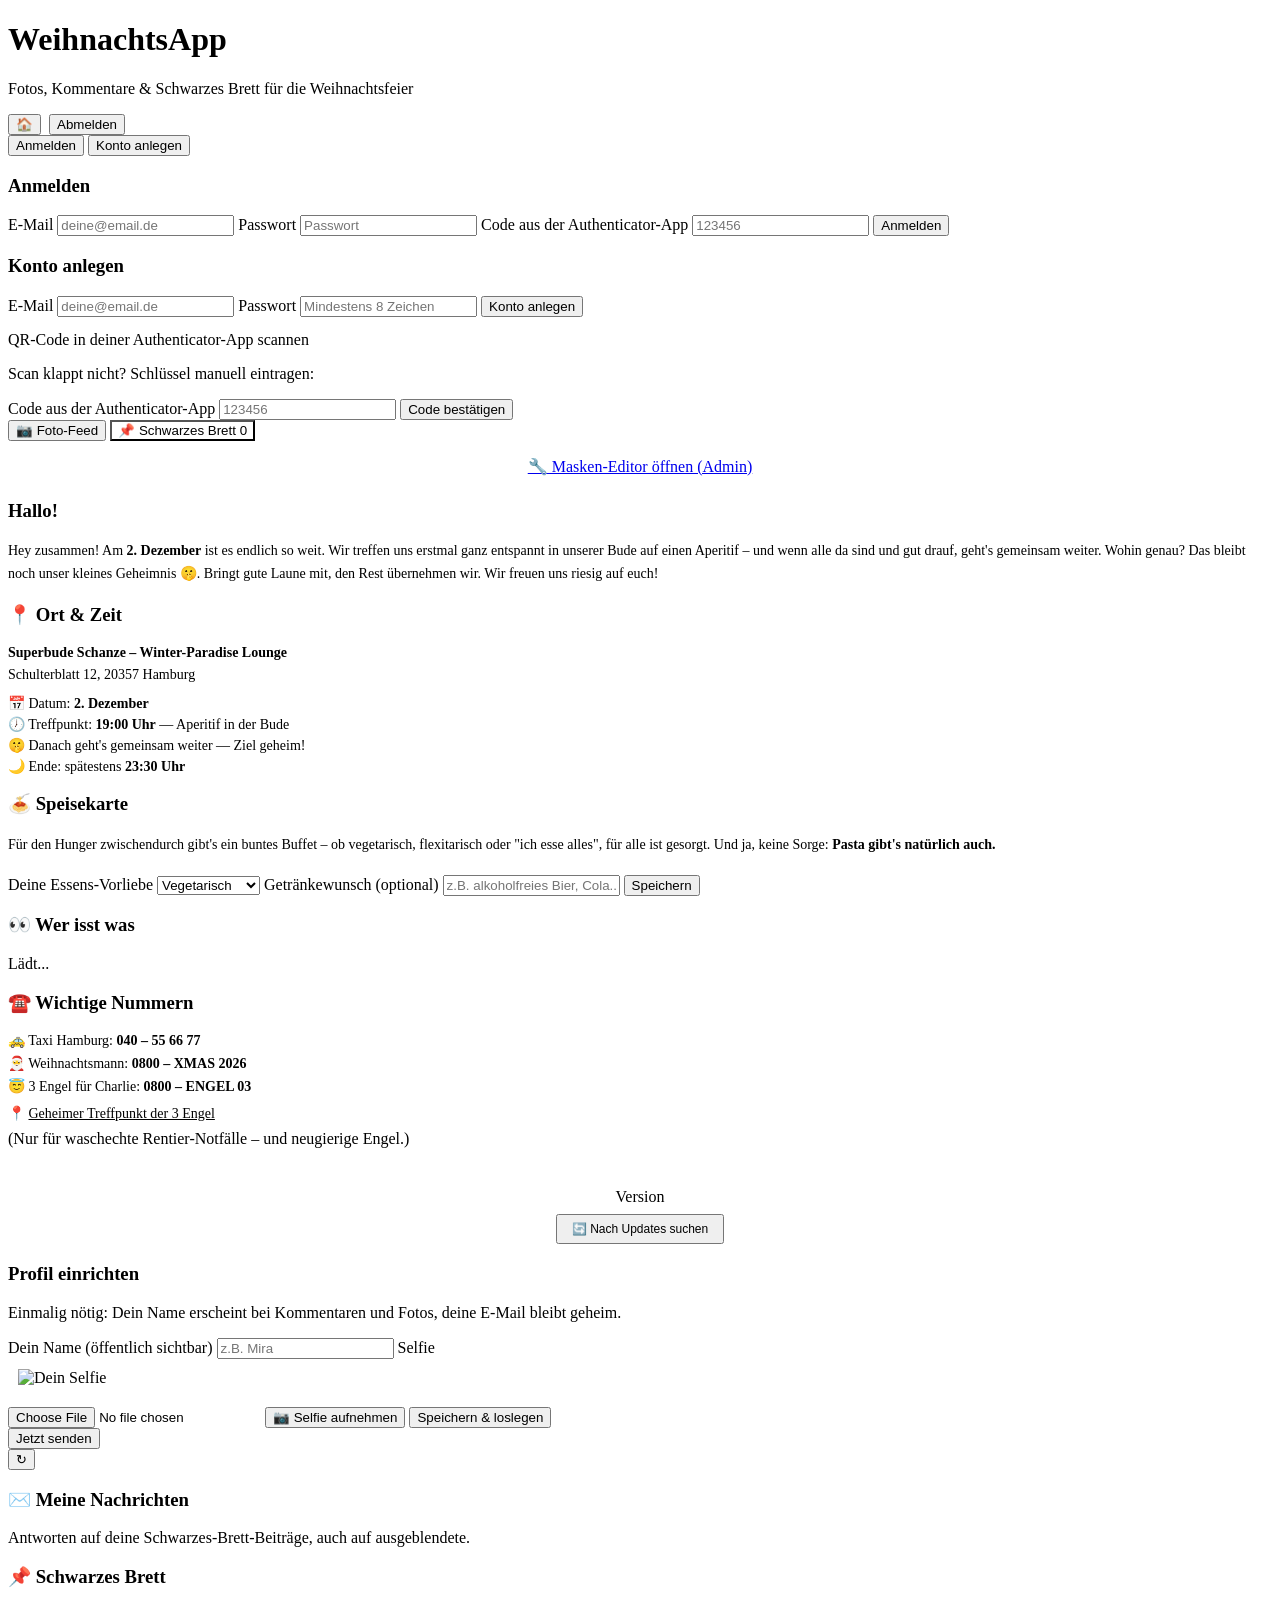
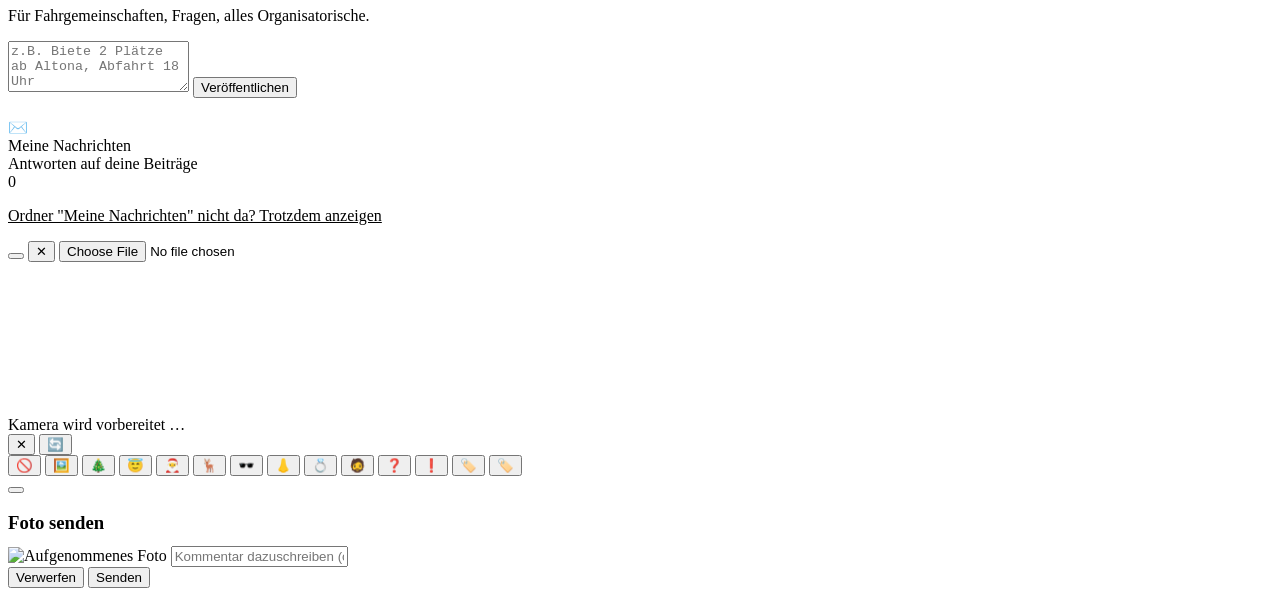
==== public/index.html @ eef3f20a "Fix: Querformat-Breite begrenzt, Masken-Leiste ab jetzt komplett scrollbar (v1.7.1)" ====
<!DOCTYPE html>
<html lang="de">
<head>
<meta charset="UTF-8">
<meta name="viewport" content="width=device-width, initial-scale=1">
<title>WeihnachtsApp — Testclient</title>
<link rel="icon" href="/favicon.ico" sizes="any">
<link rel="icon" href="/icon-192.png" type="image/png" sizes="192x192">
<link rel="apple-touch-icon" href="/apple-touch-icon.png">
<link rel="manifest" href="/manifest.json">
<meta name="theme-color" content="#ff3d78">
<link rel="preconnect" href="https://fonts.googleapis.com">
<link rel="preconnect" href="https://fonts.gstatic.com" crossorigin>
<link href="https://fonts.googleapis.com/css2?family=Baloo+2:wght@500;700;800&family=Inter:wght@400;500;600&display=swap" rel="stylesheet">
<link rel="stylesheet" href="/css/app.css?v=1.7.1">
</head>
<body>
<div class="shell">
  <div class="header">
    <div>
      <h1>WeihnachtsApp</h1>
      <p>Fotos, Kommentare &amp; Schwarzes Brett für die Weihnachtsfeier</p>
    </div>
    <div style="display:flex; gap:8px;">
      <button id="homeBtn" class="hidden" title="Startseite">🏠</button>
      <button id="logoutBtn" class="hidden">Abmelden</button>
    </div>
  </div>

  <div class="content">
    <div id="msgBox"></div>

    <!-- AUTH -->
    <div id="authView" class="auth-scroll">
      <div class="auth-tabs">
        <button id="tabLoginBtn" class="auth-tab active">Anmelden</button>
        <button id="tabRegisterBtn" class="auth-tab">Konto anlegen</button>
      </div>

      <div id="loginPanel" class="panel">
        <h3>Anmelden</h3>
        <label for="loginEmail">E-Mail</label>
        <input id="loginEmail" type="email" placeholder="deine@email.de">
        <label for="loginPassword">Passwort</label>
        <input id="loginPassword" type="password" placeholder="Passwort">
        <label for="loginCode">Code aus der Authenticator-App</label>
        <input id="loginCode" type="text" maxlength="6" placeholder="123456">
        <button id="loginBtn" class="btn btn-primary">Anmelden</button>
      </div>

      <div id="registerPanel" class="panel hidden">
        <h3>Konto anlegen</h3>
        <label for="regEmail">E-Mail</label>
        <input id="regEmail" type="email" placeholder="deine@email.de">
        <label for="regPassword">Passwort</label>
        <input id="regPassword" type="password" placeholder="Mindestens 8 Zeichen">
        <button id="registerBtn" class="btn btn-primary">Konto anlegen</button>

        <div id="totpArea" class="hidden" style="margin-top:14px;">
          <label>QR-Code in deiner Authenticator-App scannen</label>
          <div class="qr-wrap"><div id="totpQr"></div></div>
          <p class="panel-note">Scan klappt nicht? Schlüssel manuell eintragen:</p>
          <div class="totp-box" id="totpSecret"></div>
          <label for="regConfirmCode" style="margin-top:10px;">Code aus der Authenticator-App</label>
          <input id="regConfirmCode" type="text" maxlength="6" placeholder="123456">
          <button id="verifyBtn" class="btn btn-primary">Code bestätigen</button>
        </div>
      </div>
    </div>

    <!-- INFOS ZUM ABEND (Startseite nach dem Login) -->
    <div id="infoView" class="hidden auth-scroll">
      <div class="info-sticky-nav">
        <button class="btn btn-primary" style="flex:1; margin:0; position:relative;" onclick="setView('feed')">📷 Foto-Feed</button>
        <button class="btn btn-quiet" style="flex:1; margin:0; position:relative; background:var(--paper);" onclick="setView('board')">
          📌 Schwarzes Brett
          <span id="boardBadge" class="badge hidden" style="top:-8px; right:-8px;">0</span>
        </button>
      </div>

      <a id="adminMaskEditorLink" href="/mask-editor.html" target="_blank" rel="noopener"
         class="panel-note hidden" style="display:block; text-align:center; text-decoration:underline; cursor:pointer; margin:16px 0 24px;">
        🔧 Masken-Editor öffnen (Admin)
      </a>

      <div class="panel">
        <h3 id="infoGreeting">Hallo!</h3>
        <p style="font-size:14px; line-height:1.6;">
          Hey zusammen! Am <strong>2. Dezember</strong> ist es endlich so weit. Wir treffen
          uns erstmal ganz entspannt in unserer Bude auf einen Aperitif – und wenn alle da
          sind und gut drauf, geht's gemeinsam weiter. Wohin genau? Das bleibt noch unser
          kleines Geheimnis 🤫. Bringt gute Laune mit, den Rest übernehmen wir. Wir freuen
          uns riesig auf euch!
        </p>
      </div>

      <div class="panel">
        <h3>📍 Ort &amp; Zeit</h3>
        <p style="font-size:14px; margin:0 0 6px;"><strong>Superbude Schanze – Winter-Paradise Lounge</strong></p>
        <p style="font-size:14px; margin:0 0 12px; color:var(--muted);">Schulterblatt 12, 20357 Hamburg</p>
        <p style="font-size:14px; margin:0;">📅 Datum: <strong>2. Dezember</strong></p>
        <p style="font-size:14px; margin:4px 0;">🕖 Treffpunkt: <strong>19:00 Uhr</strong> — Aperitif in der Bude</p>
        <p style="font-size:14px; margin:4px 0;">🤫 Danach geht's gemeinsam weiter — Ziel geheim!</p>
        <p style="font-size:14px; margin:4px 0 0;">🌙 Ende: spätestens <strong>23:30 Uhr</strong></p>
      </div>

      <div class="panel">
        <h3>🍝 Speisekarte</h3>
        <p style="font-size:14px; line-height:1.6; margin:0 0 12px;">
          Für den Hunger zwischendurch gibt's ein buntes Buffet – ob vegetarisch,
          flexitarisch oder "ich esse alles", für alle ist gesorgt. Und ja, keine Sorge:
          <strong>Pasta gibt's natürlich auch.</strong>
        </p>
        <label for="foodPreference">Deine Essens-Vorliebe</label>
        <select id="foodPreference">
          <option value="vegetarisch">Vegetarisch</option>
          <option value="flexitarisch">Flexitarisch</option>
          <option value="alles">Ich esse alles</option>
        </select>
        <label for="drinkWish" style="margin-top:8px;">Getränkewunsch (optional)</label>
        <input id="drinkWish" type="text" placeholder="z.B. alkoholfreies Bier, Cola...">
        <button id="savePreferencesBtn" class="btn btn-primary" style="margin-top:6px;">Speichern</button>
      </div>

      <div class="panel">
        <h3>👀 Wer isst was</h3>
        <div id="foodOverview"><p class="panel-note">Lädt...</p></div>
      </div>

      <div class="panel">
        <h3>☎️ Wichtige Nummern</h3>
        <p style="font-size:14px; margin:0 0 6px;">🚕 Taxi Hamburg: <strong>040 – 55 66 77</strong></p>
        <p style="font-size:14px; margin:0 0 6px;">🎅 Weihnachtsmann: <strong>0800 – XMAS 2026</strong></p>
        <p style="font-size:14px; margin:0 0 10px;">😇 3 Engel für Charlie: <strong>0800 – ENGEL 03</strong></p>
        <p style="font-size:14px; margin:0;">
          📍 <a href="https://www.google.com/maps/search/?api=1&query=Hamburger+Michel%2C+Hamburg" target="_blank" rel="noopener" style="color:var(--pink-deep);">Geheimer Treffpunkt der 3 Engel</a>
        </p>
        <p class="panel-note" style="margin-top:8px;">(Nur für waschechte Rentier-Notfälle – und neugierige Engel.)</p>
      </div>

      <div style="text-align:center; margin-top:24px; padding-top:16px; border-top:1px solid var(--line);">
        <p class="panel-note" style="margin:0 0 8px;">Version <span id="appVersion"></span></p>
        <button id="checkUpdateBtn" class="btn btn-quiet" style="font-size:12px; padding:6px 14px;">🔄 Nach Updates suchen</button>
      </div>
    </div>

    <!-- PROFIL EINRICHTEN (einmalig nach erster Anmeldung) -->
    <div id="profileView" class="hidden auth-scroll">
      <div class="panel">
        <h3>Profil einrichten</h3>
        <p class="panel-note">Einmalig nötig: Dein Name erscheint bei Kommentaren und Fotos, deine E-Mail bleibt geheim.</p>
        <label for="profileUsername">Dein Name (öffentlich sichtbar)</label>
        <input id="profileUsername" type="text" placeholder="z.B. Mira" maxlength="24">

        <label>Selfie</label>
        <div id="profileAvatarPreviewWrap" class="qr-wrap hidden" style="padding:10px;">
          <img id="profileAvatarPreview" class="avatar-preview" alt="Dein Selfie">
        </div>
        <input type="file" id="profileAvatarInput" accept="image/*" capture="user" class="hidden">
        <button id="profileTakeSelfieBtn" class="btn btn-quiet" type="button">📷 Selfie aufnehmen</button>
        <button id="profileSaveBtn" class="btn btn-primary" type="button" style="margin-top:10px;">Speichern &amp; loslegen</button>
      </div>
    </div>

    <!-- MAIN -->
    <div id="mainView" class="hidden">
      <div id="queueBanner" class="queue-banner hidden">
        <span id="queueBannerText"></span>
        <button id="queueRetryBtn" class="btn btn-primary">Jetzt senden</button>
      </div>
      <button id="refreshBtn" class="refresh-fab" title="Feed aktualisieren">↻</button>
      <div id="feed"></div>
    </div>

    <!-- MEINE NACHRICHTEN -->
    <div id="myMessagesView" class="hidden auth-scroll">
      <div class="panel">
        <h3>✉️ Meine Nachrichten</h3>
        <p class="panel-note">Antworten auf deine Schwarzes-Brett-Beiträge, auch auf ausgeblendete.</p>
      </div>
      <div id="myMessagesList"></div>
    </div>
    <div id="boardView" class="hidden auth-scroll">
      <div class="panel">
        <h3>📌 Schwarzes Brett</h3>
        <p class="panel-note">Für Fahrgemeinschaften, Fragen, alles Organisatorische.</p>
        <textarea id="boardText" rows="3" placeholder="z.B. Biete 2 Plätze ab Altona, Abfahrt 18 Uhr"></textarea>
        <button id="boardPostBtn" class="btn btn-primary">Veröffentlichen</button>
      </div>
      <div id="boardList"></div>

      <div class="nav-card hidden" id="myMessagesNavCard" style="position:relative; margin-top:20px;" onclick="setView('myMessages')">
        <span class="nav-card-emoji">✉️</span>
        <div>
          <div class="nav-card-title">Meine Nachrichten</div>
          <div class="nav-card-sub">Antworten auf deine Beiträge</div>
        </div>
        <span id="myMessagesBadge" class="badge hidden">0</span>
      </div>
      <p class="panel-note hidden" id="showMyMessagesLink" style="cursor:pointer; text-decoration:underline;" onclick="forceShowMyMessages()">
        Ordner "Meine Nachrichten" nicht da? Trotzdem anzeigen
      </p>
    </div>
  </div>

  <button id="shutterBtn" class="shutter-btn hidden" title="Foto aufnehmen"></button>
  <button id="focusCloseBtn" class="focus-close hidden" title="Schließen">✕</button>
  <input type="file" id="cameraInput" accept="image/*" capture="environment" class="hidden">

  <div id="cameraView" class="camera-view hidden">
    <video id="cameraVideo" autoplay playsinline muted></video>
    <canvas id="cameraCanvas"></canvas>
    <div id="cameraLoading" class="camera-loading">Kamera wird vorbereitet …</div>
    <button id="cameraCloseBtn" class="focus-close" title="Schließen">✕</button>
    <button id="cameraSwitchBtn" class="camera-switch-btn" title="Kamera wechseln">🔄</button>
    <div class="mask-picker">
      <button class="mask-btn active" data-mask="none" title="Alle Effekte aus">🚫</button>
      <button class="mask-btn" data-mask="frame" title="Goldener Rahmen">🖼️</button>
      <button class="mask-btn" data-mask="plaque" title="Namensschild (nur mit Rahmen)">🎄</button>
      <button class="mask-btn" data-mask="halo" title="Heiligenschein">😇</button>
      <button class="mask-btn" data-mask="santa" title="Nikolausmütze">🎅</button>
      <button class="mask-btn" data-mask="antlers" title="Rentiergeweih">🦌</button>
      <button class="mask-btn" data-mask="glasses" title="Partybrille">🕶️</button>
      <button class="mask-btn" data-mask="nose" title="Rote Nase">👃</button>
      <button class="mask-btn" data-mask="earrings" title="Ohrringe">💍</button>
      <button class="mask-btn" data-mask="beard" title="Bart">🧔</button>
      <button class="mask-btn" data-mask="question" title="Fragezeichen">❓</button>
      <button class="mask-btn" data-mask="exclaim" title="Ausrufezeichen">❗</button>
      <button class="mask-btn" data-mask="bannerColor" title="Graffiti-Banner (bunt)">🏷️</button>
      <button class="mask-btn" data-mask="bannerGold" title="Graffiti-Banner (gold)">🏷️</button>
    </div>
    <button id="cameraCaptureBtn" class="camera-capture-btn" title="Foto aufnehmen"></button>
  </div>

  <div id="captureOverlay" class="capture-overlay hidden">
    <div class="capture-card">
      <h3 style="margin-bottom:12px;">Foto senden</h3>
      <img id="capturePreview" alt="Aufgenommenes Foto">
      <input type="text" id="captureCaption" placeholder="Kommentar dazuschreiben (optional)...">
      <div class="capture-actions">
        <button id="captureCancelBtn" class="btn btn-quiet">Verwerfen</button>
        <button id="captureSendBtn" class="btn btn-primary">Senden</button>
      </div>
    </div>
  </div>
</div>

<script src="/js/qrcode.js"></script>
<script src="/js/app.js?v=1.7.1"></script>

<script type="module" src="/js/ar-camera.js?v=1.7.1"></script>

<script>
  // Service Worker registrieren, damit die App-Hülle offline verfügbar
  // ist. Schlägt die Registrierung fehl (z.B. sehr alter Browser),
  // funktioniert die App online trotzdem ganz normal weiter.
  if ('serviceWorker' in navigator) {
    window.addEventListener('load', () => {
      navigator.serviceWorker.register('/sw.js').catch((err) => {
        console.warn('Service Worker Registrierung fehlgeschlagen:', err);
      });
    });
  }
</script>
</body>
</html>
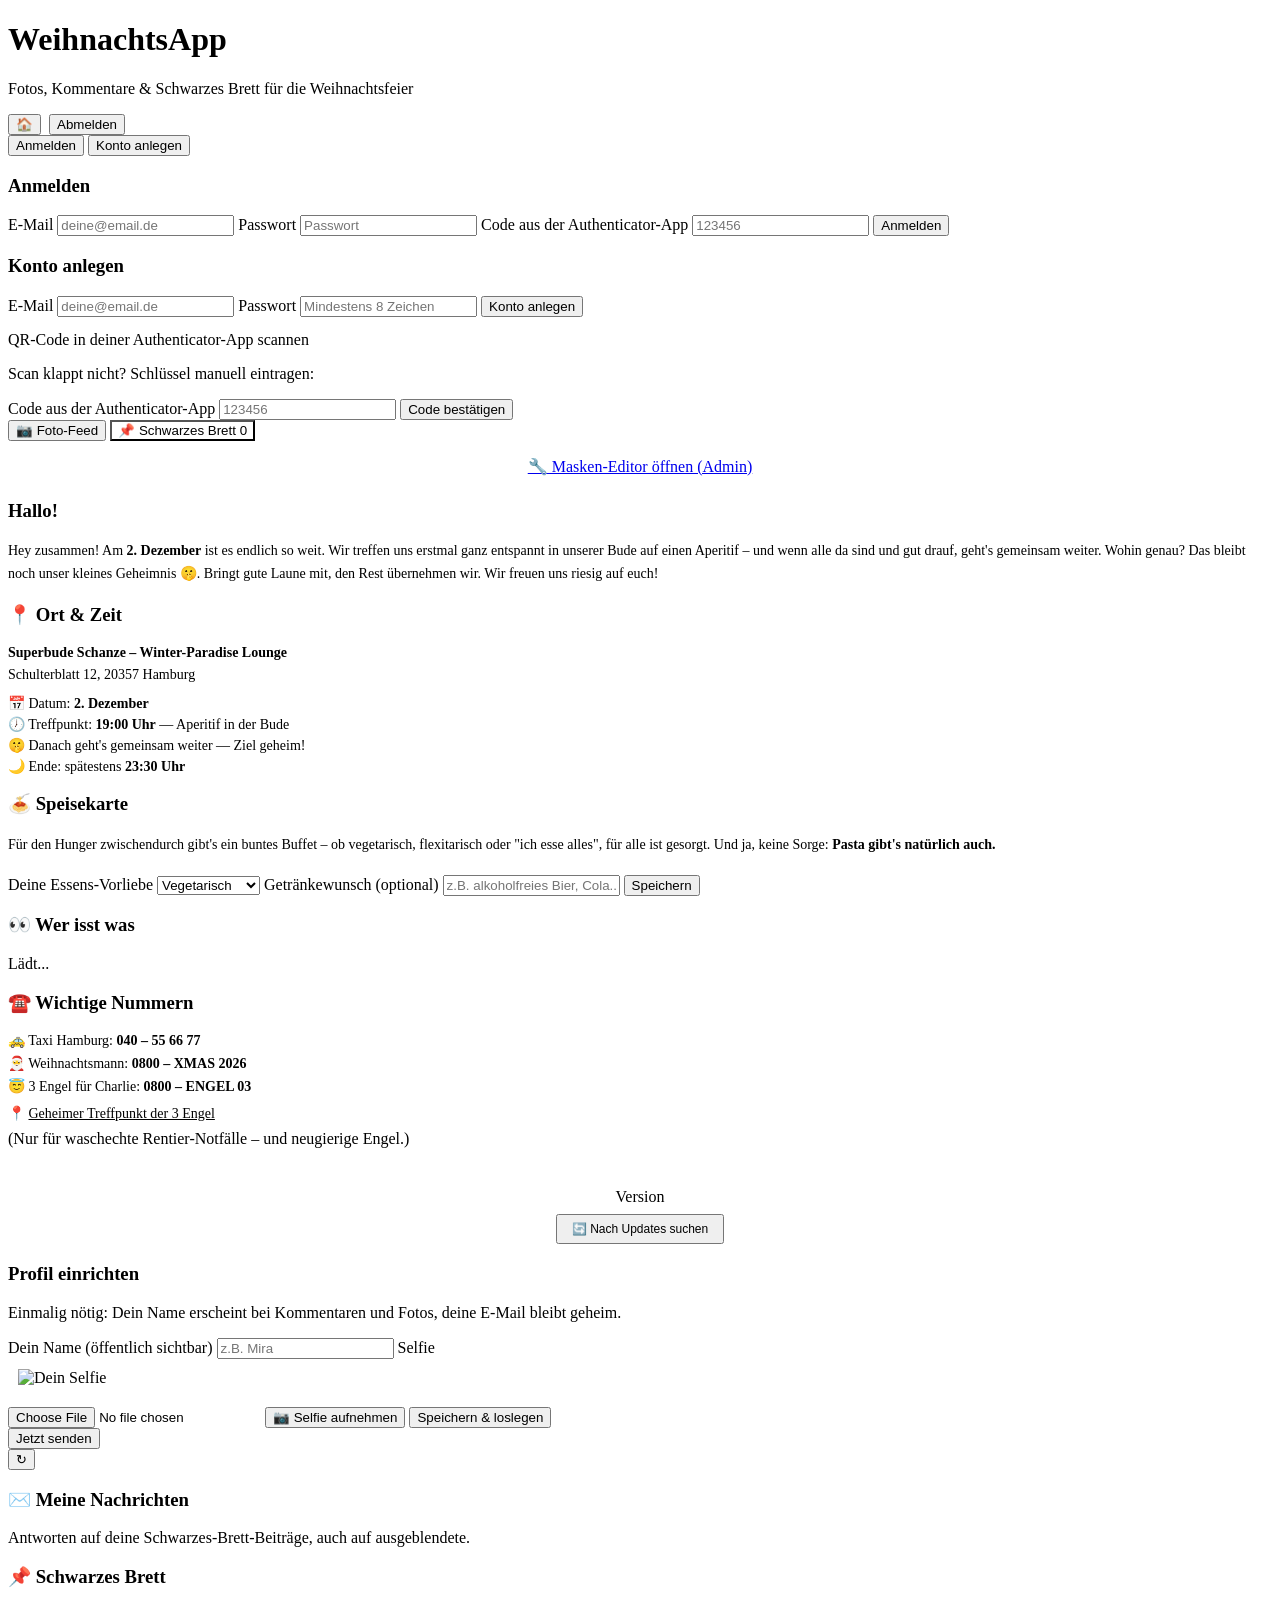
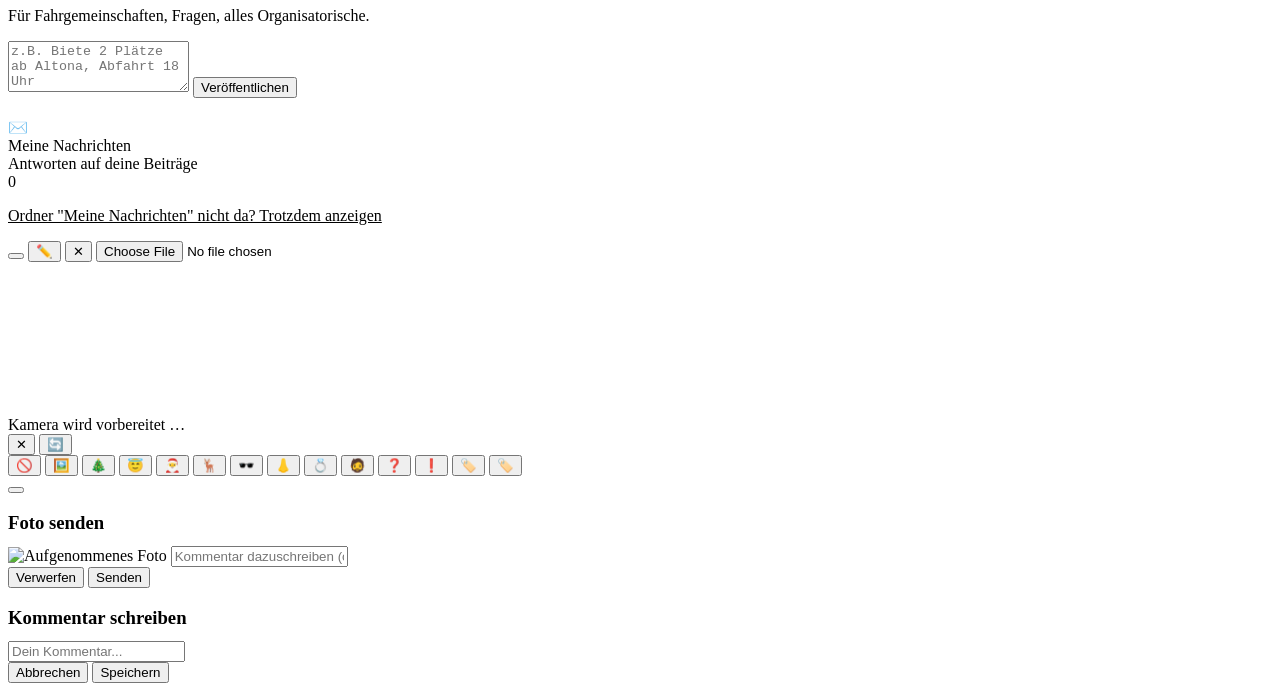
==== commit 3707426a: "Foto-Kommentare: Inline-Feld durch Stift-Button + Dialog ersetzt (v1.8.0)" ====
--- a/public/index.html
+++ b/public/index.html
@@ -12,7 +12,7 @@
 <link rel="preconnect" href="https://fonts.googleapis.com">
 <link rel="preconnect" href="https://fonts.gstatic.com" crossorigin>
 <link href="https://fonts.googleapis.com/css2?family=Baloo+2:wght@500;700;800&family=Inter:wght@400;500;600&display=swap" rel="stylesheet">
-<link rel="stylesheet" href="/css/app.css?v=1.7.1">
+<link rel="stylesheet" href="/css/app.css?v=1.8.0">
 </head>
 <body>
 <div class="shell">
@@ -204,6 +204,7 @@
   </div>
 
   <button id="shutterBtn" class="shutter-btn hidden" title="Foto aufnehmen"></button>
+  <button id="commentFabBtn" class="comment-fab hidden" title="Kommentieren">✏️</button>
   <button id="focusCloseBtn" class="focus-close hidden" title="Schließen">✕</button>
   <input type="file" id="cameraInput" accept="image/*" capture="environment" class="hidden">
 
@@ -243,12 +244,23 @@
       </div>
     </div>
   </div>
+
+  <div id="commentOverlay" class="capture-overlay hidden">
+    <div class="capture-card">
+      <h3 style="margin-bottom:12px;">Kommentar schreiben</h3>
+      <input type="text" id="commentOverlayInput" placeholder="Dein Kommentar...">
+      <div class="capture-actions">
+        <button id="commentOverlayCancelBtn" class="btn btn-quiet">Abbrechen</button>
+        <button id="commentOverlaySendBtn" class="btn btn-primary">Speichern</button>
+      </div>
+    </div>
+  </div>
 </div>
 
 <script src="/js/qrcode.js"></script>
-<script src="/js/app.js?v=1.7.1"></script>
-
-<script type="module" src="/js/ar-camera.js?v=1.7.1"></script>
+<script src="/js/app.js?v=1.8.0"></script>
+
+<script type="module" src="/js/ar-camera.js?v=1.8.0"></script>
 
 <script>
   // Service Worker registrieren, damit die App-Hülle offline verfügbar
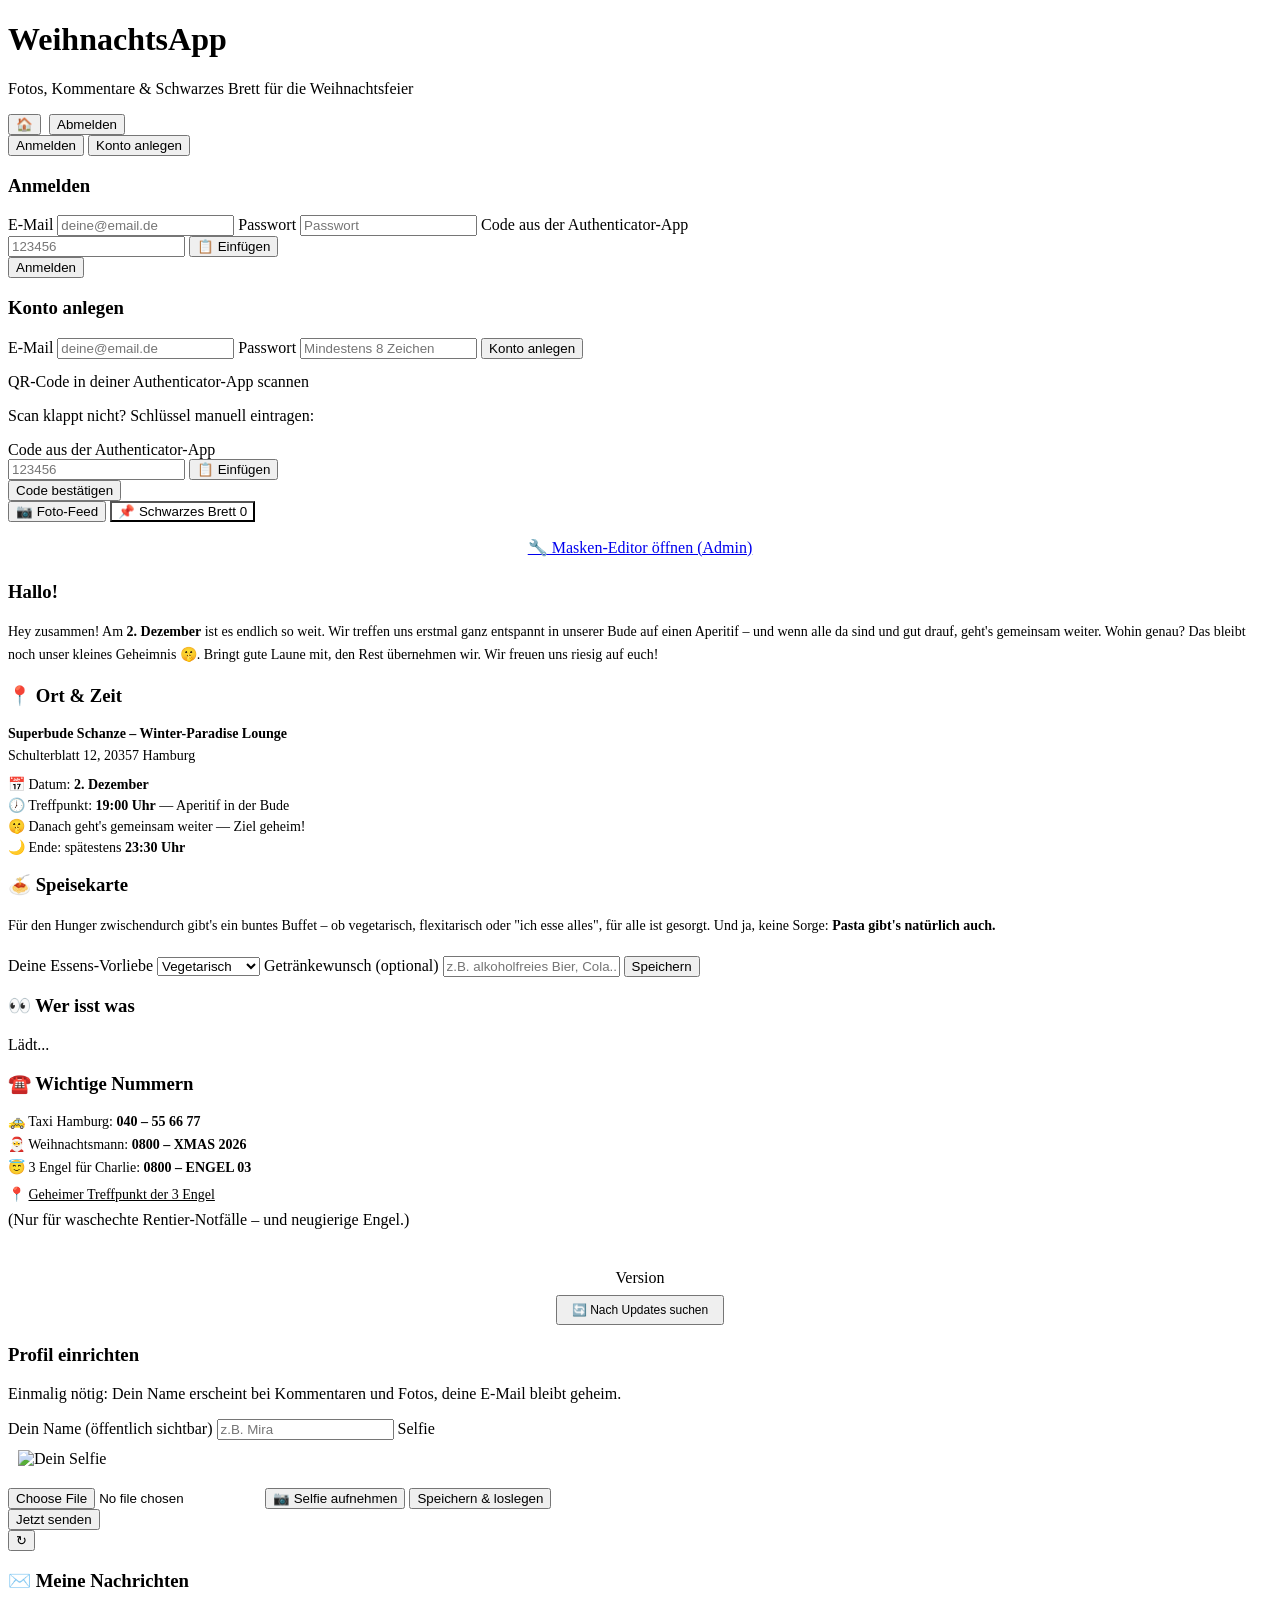
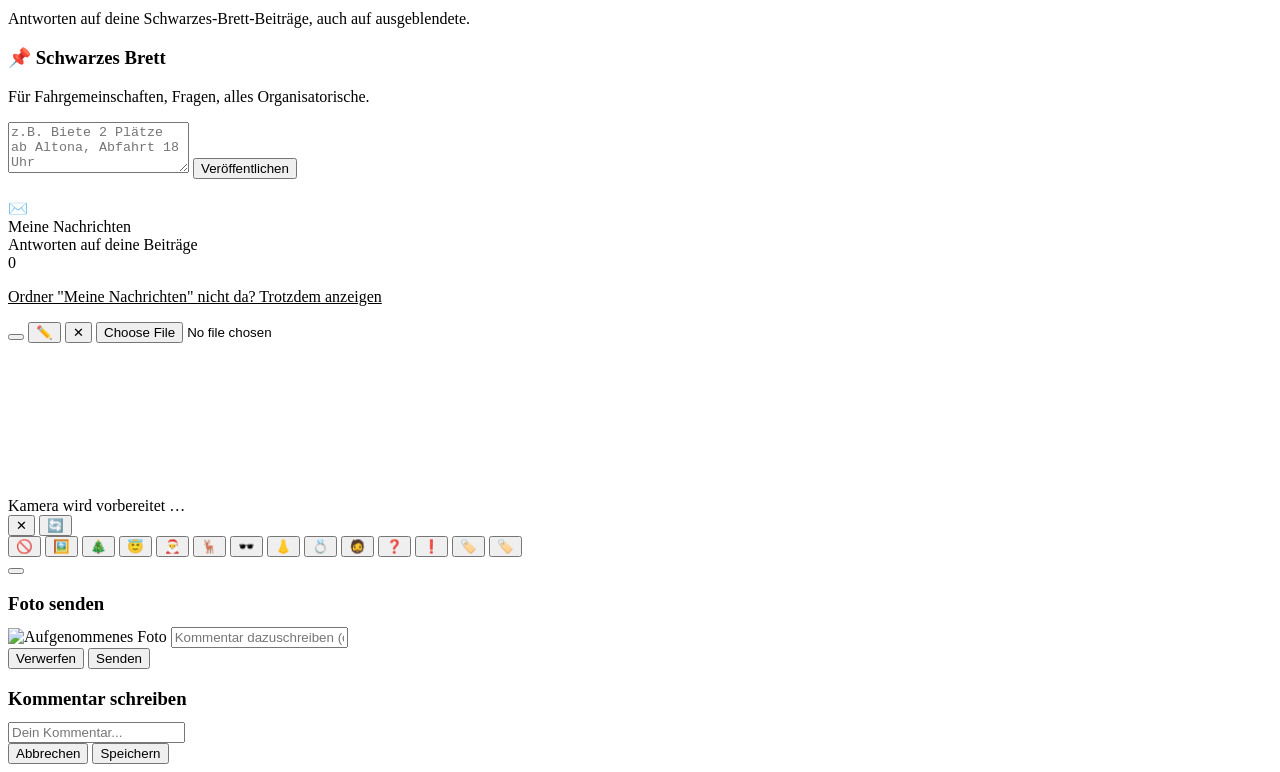
==== commit 19f72df2: "Masken-Editor: Dropdown dynamisch aus Ordnerinhalt + Einfügen-Button für 2FA-Codes (v1.9.0)" ====
--- a/public/index.html
+++ b/public/index.html
@@ -12,7 +12,7 @@
 <link rel="preconnect" href="https://fonts.googleapis.com">
 <link rel="preconnect" href="https://fonts.gstatic.com" crossorigin>
 <link href="https://fonts.googleapis.com/css2?family=Baloo+2:wght@500;700;800&family=Inter:wght@400;500;600&display=swap" rel="stylesheet">
-<link rel="stylesheet" href="/css/app.css?v=1.8.0">
+<link rel="stylesheet" href="/css/app.css?v=1.9.0">
 </head>
 <body>
 <div class="shell">
@@ -44,7 +44,10 @@
         <label for="loginPassword">Passwort</label>
         <input id="loginPassword" type="password" placeholder="Passwort">
         <label for="loginCode">Code aus der Authenticator-App</label>
-        <input id="loginCode" type="text" maxlength="6" placeholder="123456">
+        <div class="code-input-row">
+          <input id="loginCode" type="text" maxlength="6" placeholder="123456">
+          <button type="button" id="loginCodePasteBtn" class="code-paste-btn" title="Aus Zwischenablage einfügen">📋 Einfügen</button>
+        </div>
         <button id="loginBtn" class="btn btn-primary">Anmelden</button>
       </div>
 
@@ -62,7 +65,10 @@
           <p class="panel-note">Scan klappt nicht? Schlüssel manuell eintragen:</p>
           <div class="totp-box" id="totpSecret"></div>
           <label for="regConfirmCode" style="margin-top:10px;">Code aus der Authenticator-App</label>
-          <input id="regConfirmCode" type="text" maxlength="6" placeholder="123456">
+          <div class="code-input-row">
+            <input id="regConfirmCode" type="text" maxlength="6" placeholder="123456">
+            <button type="button" id="regCodePasteBtn" class="code-paste-btn" title="Aus Zwischenablage einfügen">📋 Einfügen</button>
+          </div>
           <button id="verifyBtn" class="btn btn-primary">Code bestätigen</button>
         </div>
       </div>
@@ -258,9 +264,9 @@
 </div>
 
 <script src="/js/qrcode.js"></script>
-<script src="/js/app.js?v=1.8.0"></script>
-
-<script type="module" src="/js/ar-camera.js?v=1.8.0"></script>
+<script src="/js/app.js?v=1.9.0"></script>
+
+<script type="module" src="/js/ar-camera.js?v=1.9.0"></script>
 
 <script>
   // Service Worker registrieren, damit die App-Hülle offline verfügbar
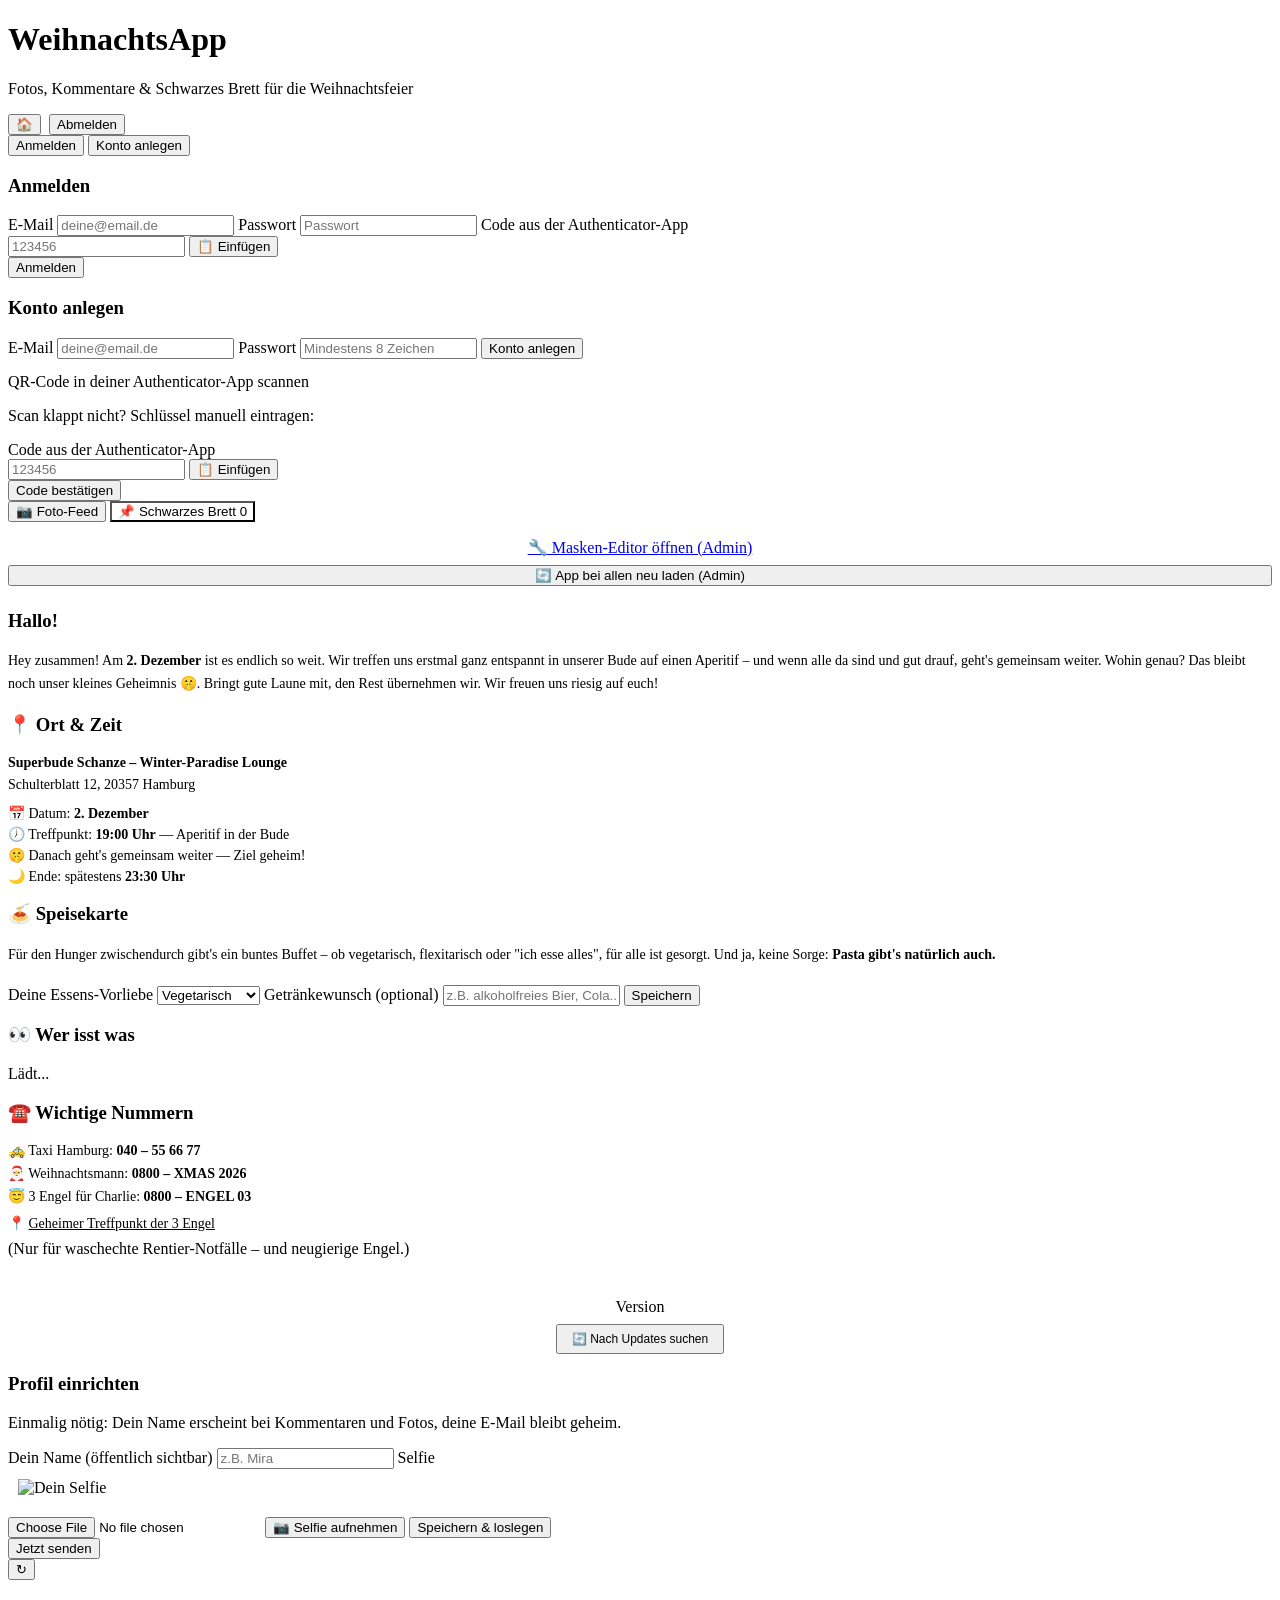
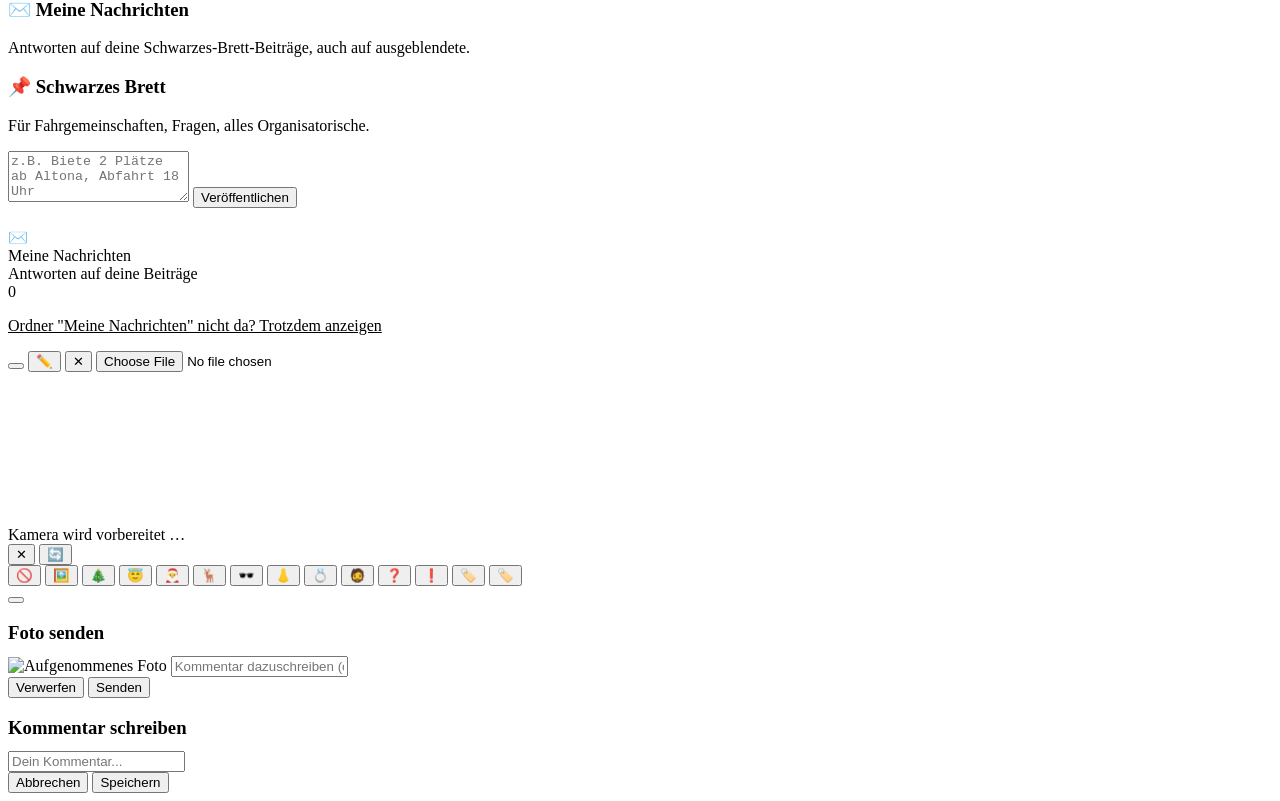
==== commit babfbc75: "Globaler Admin-Reload für alle Clients (v1.11.0)" ====
--- a/public/index.html
+++ b/public/index.html
@@ -12,7 +12,7 @@
 <link rel="preconnect" href="https://fonts.googleapis.com">
 <link rel="preconnect" href="https://fonts.gstatic.com" crossorigin>
 <link href="https://fonts.googleapis.com/css2?family=Baloo+2:wght@500;700;800&family=Inter:wght@400;500;600&display=swap" rel="stylesheet">
-<link rel="stylesheet" href="/css/app.css?v=1.9.0">
+<link rel="stylesheet" href="/css/app.css?v=1.11.0">
 </head>
 <body>
 <div class="shell">
@@ -85,9 +85,12 @@
       </div>
 
       <a id="adminMaskEditorLink" href="/mask-editor.html" target="_blank" rel="noopener"
-         class="panel-note hidden" style="display:block; text-align:center; text-decoration:underline; cursor:pointer; margin:16px 0 24px;">
+         class="panel-note hidden" style="display:block; text-align:center; text-decoration:underline; cursor:pointer; margin:16px 0 8px;">
         🔧 Masken-Editor öffnen (Admin)
       </a>
+      <button id="adminReloadAllBtn" class="btn btn-quiet hidden" style="display:block; width:100%; margin:0 0 24px;">
+        🔄 App bei allen neu laden (Admin)
+      </button>
 
       <div class="panel">
         <h3 id="infoGreeting">Hallo!</h3>
@@ -264,9 +267,9 @@
 </div>
 
 <script src="/js/qrcode.js"></script>
-<script src="/js/app.js?v=1.9.0"></script>
-
-<script type="module" src="/js/ar-camera.js?v=1.9.0"></script>
+<script src="/js/app.js?v=1.11.0"></script>
+
+<script type="module" src="/js/ar-camera.js?v=1.11.0"></script>
 
 <script>
   // Service Worker registrieren, damit die App-Hülle offline verfügbar
